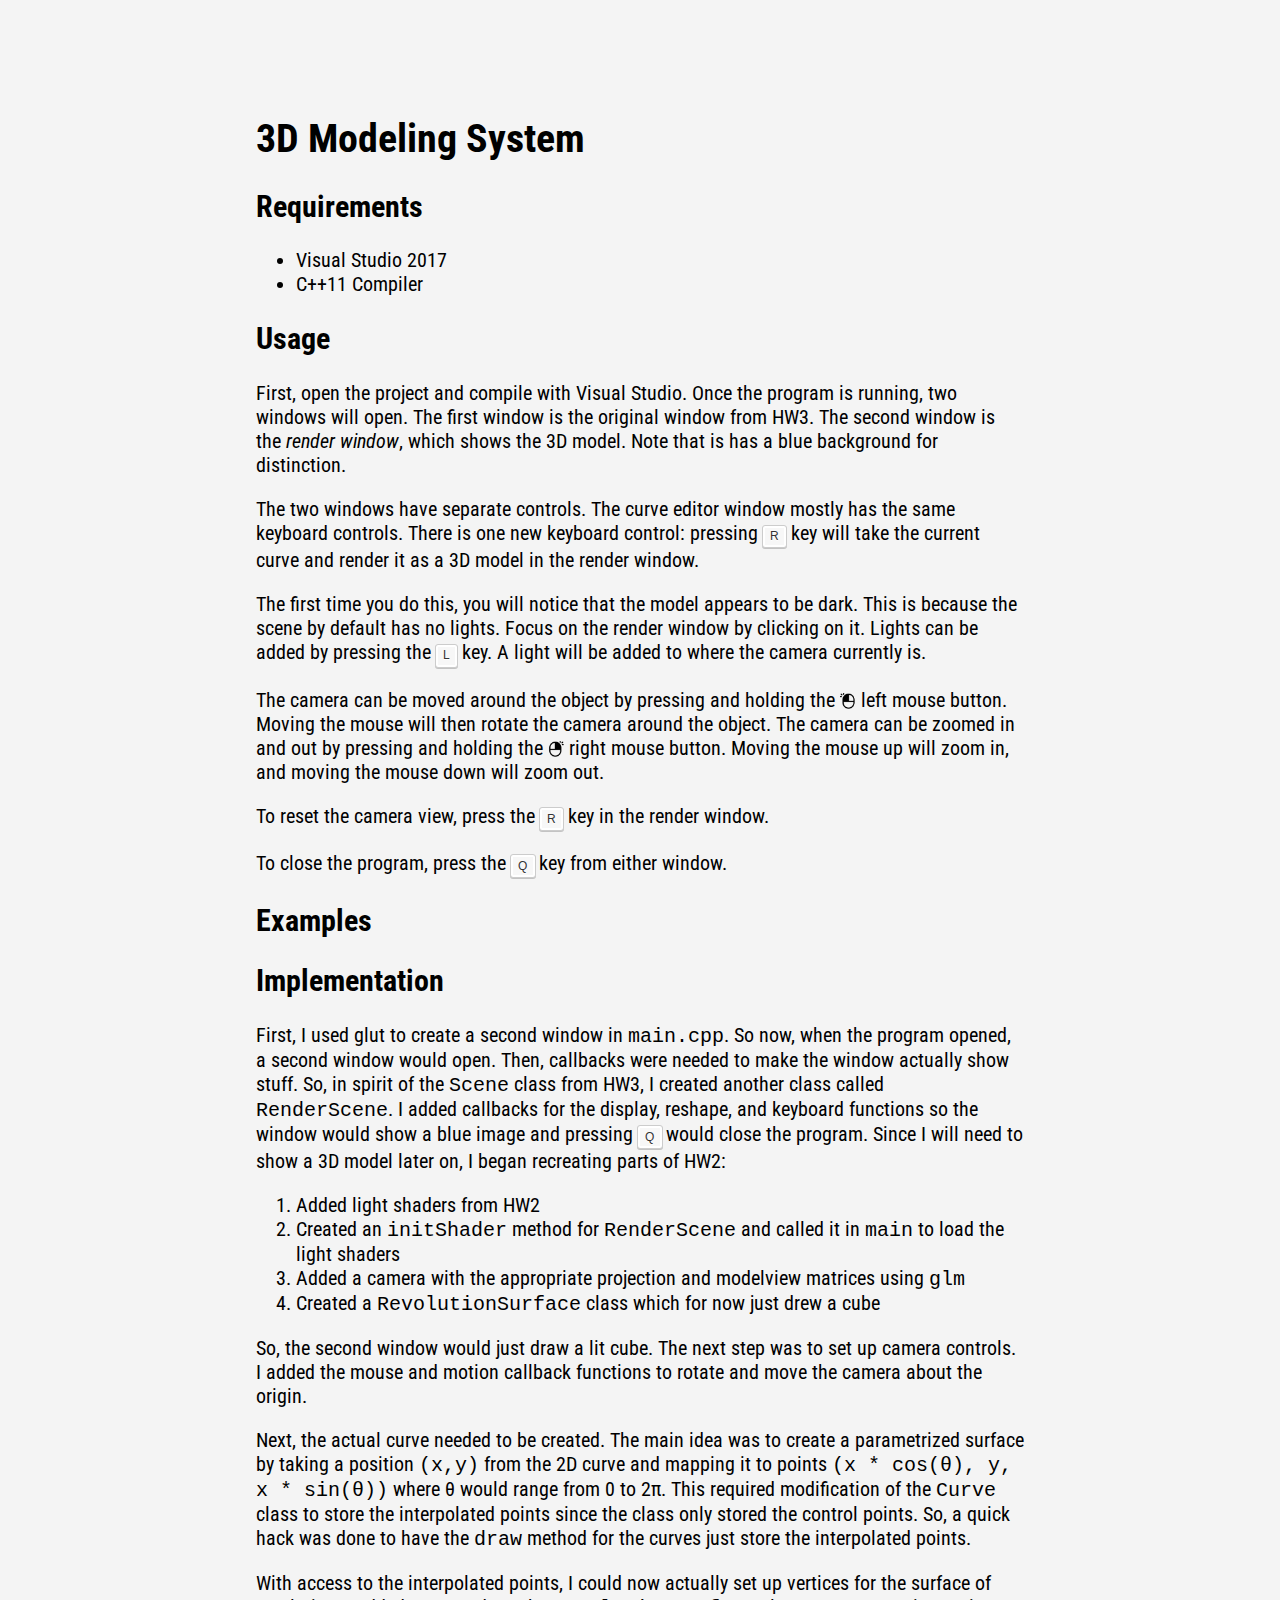
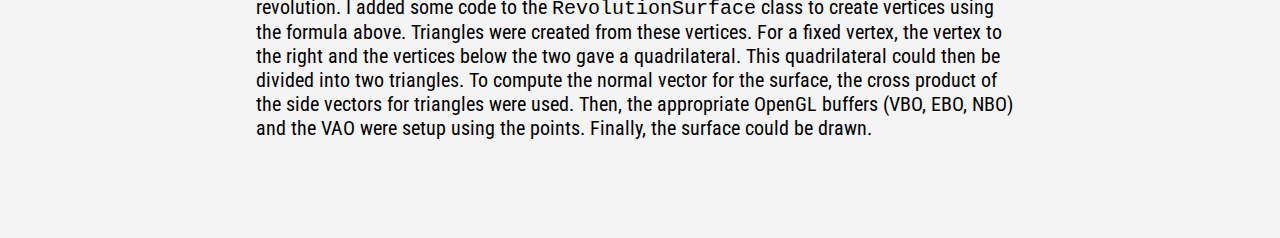
==== cse167-hw3-ec/index.html @ ba1a164c "Start on website" ====
<!DOCTYPE html>
<html lang="en">

<head>
    <meta charset="utf-8">
    <meta name="viewport" content="width=device-width, initial-scale=1">
	<title>3D Modeling System</title>
	<link rel="stylesheet" href="style.css">
</head>

<body>
    <div id="content">
        <h1>3D Modeling System</h1>
        <section id="requirements">
            <h2>Requirements</h2>
            <ul>
                <li>Visual Studio 2017</li>
                <li>C++11 Compiler</li>
            </ul>
        </section>

        <section id="usage">
            <h2>Usage</h2>
            <p>
                First, open the project and compile with Visual Studio. Once the
                program is running, two windows will open. The first window is
                the original window from HW3. The second window is the <em>render window</em>,
                which shows the 3D model. Note that is has a blue background for distinction.
            </p>
            <figure></figure>
            <p>
                The two windows have separate controls.
                The curve editor window mostly has the same keyboard controls.
                There is one new keyboard control: pressing <kbd>R</kbd> key will take
                the current curve and render it as a 3D model in the render window.
            </p>
            <figure></figure>
            <p>
                The first time you do this, you will notice that the model appears to be dark. This is because the
                scene by default has no lights. Focus on the render window by clicking on it. Lights can be added by pressing the
                <kbd>L</kbd> key. A light will be added to where the camera currently is.
            </p>
            <figure></figure>
            <p>
                The camera can be moved around the object by pressing and holding the <img src="assets/images/mouse-left-click.png" class="mouse-btn" /> left mouse button. Moving the mouse will then rotate
                the camera around the object. The camera can be zoomed in and out by pressing and holding the <img src="assets/images/mouse-right-click.png" class="mouse-btn" /> right mouse button.
                Moving the mouse up will zoom in, and moving the mouse down will zoom out.
            </p>
            <figure></figure>
            <p>
                To reset the camera view, press the <kbd>R</kbd> key in the render window.
            </p>
            <p>
                To close the program, press the <kbd>Q</kbd> key from either window.
            </p>
        </section>

        <section id="examples">
            <h2>Examples</h2>
        </section>

        <section id="implementation">
            <h2>Implementation</h2>
            <p>
            First, I used glut to create a second window in <code>main.cpp</code>. So now, when the program opened, a second window would open.
            Then, callbacks were needed to make the window actually show stuff. So, in spirit of the <code>Scene</code> class from HW3, I created
            another class called <code>RenderScene</code>. I added callbacks for the display, reshape, and keyboard functions so the window would show a blue image
            and pressing <kbd>Q</kbd> would close the program. Since I will need to show a 3D model later on, I began recreating parts of HW2:
            <ol>
                <li>Added light shaders from HW2</li>
                <li>Created an <code>initShader</code> method for <code>RenderScene</code> and called it in <code>main</code> to load the light shaders</li>
                <li>Added a camera with the appropriate projection and modelview matrices using <code>glm</code></li>
                <li>Created a <code>RevolutionSurface</code> class which for now just drew a cube</li>
            </ol>
            So, the second window would just draw a lit cube. The next step was to set up camera controls. I added the mouse and motion callback functions 
            to rotate and move the camera about the origin.
            </p>
            <p>
                Next, the actual curve needed to be created. The main idea was to create a parametrized surface by taking a position <code>(x,y)</code> from the 2D curve
                and mapping it to points <code>(x * cos(&theta;), y, x * sin(&theta;))</code> where &theta; would range from 0 to 2&pi;. This required modification of the <code>Curve</code> class
                to store the interpolated points since the class only stored the control points. So, a quick hack was done to have the <code>draw</code> method for the curves just store the interpolated points.
            <p>
                With access to the interpolated points, I could now actually set up vertices for the surface of revolution.
                I added some code to the <code>RevolutionSurface</code> class to create vertices using the formula above.
                Triangles were created from these vertices. For a fixed vertex, the vertex to the right and the vertices below the two
                gave a quadrilateral. This quadrilateral could then be divided into two triangles.
                To compute the normal vector for the surface, the cross product of the side vectors for triangles were used.
                Then, the appropriate OpenGL buffers (VBO, EBO, NBO) and the VAO were setup using the points. Finally, the
                surface could be drawn.
            </p>
        </section>
    </div>
</body>

</html>
---- cse167-hw3-ec/style.css ----
@import url('https://fonts.googleapis.com/css?family=Roboto+Condensed');

body {
    background-color: #f4f4f4;
    font-family: 'Roboto Condensed', sans-serif;
    font-size: 20px;
}

#content {
    margin: auto;
    padding-top: 4em;
    padding-bottom: 4em;
    max-width: 768px;
}

kbd {
    padding:0.2em 0.6em;
    border:1px solid #ccc;
    font-size:12px;
    font-family:Arial,Helvetica,sans-serif;
    background-color:#f7f7f7;
    color:#333;
    -moz-box-shadow:0 1px 0px rgba(0, 0, 0, 0.2),0 0 0 2px #ffffff inset;
    -webkit-box-shadow:0 1px 0px rgba(0, 0, 0, 0.2),0 0 0 2px #ffffff inset;
    box-shadow:0 1px 0px rgba(0, 0, 0, 0.2),0 0 0 2px #ffffff inset;
    -moz-border-radius:3px;
    -webkit-border-radius:3px;
    border-radius:3px;
    display:inline-block;
    margin: 0 -0.1em;
    text-shadow:0 1px 0 #fff;
    line-height:1.4;
    white-space:nowrap;
}

.mouse-btn {
    vertical-align: middle;
    width: 16px;
    height: 16px;
}
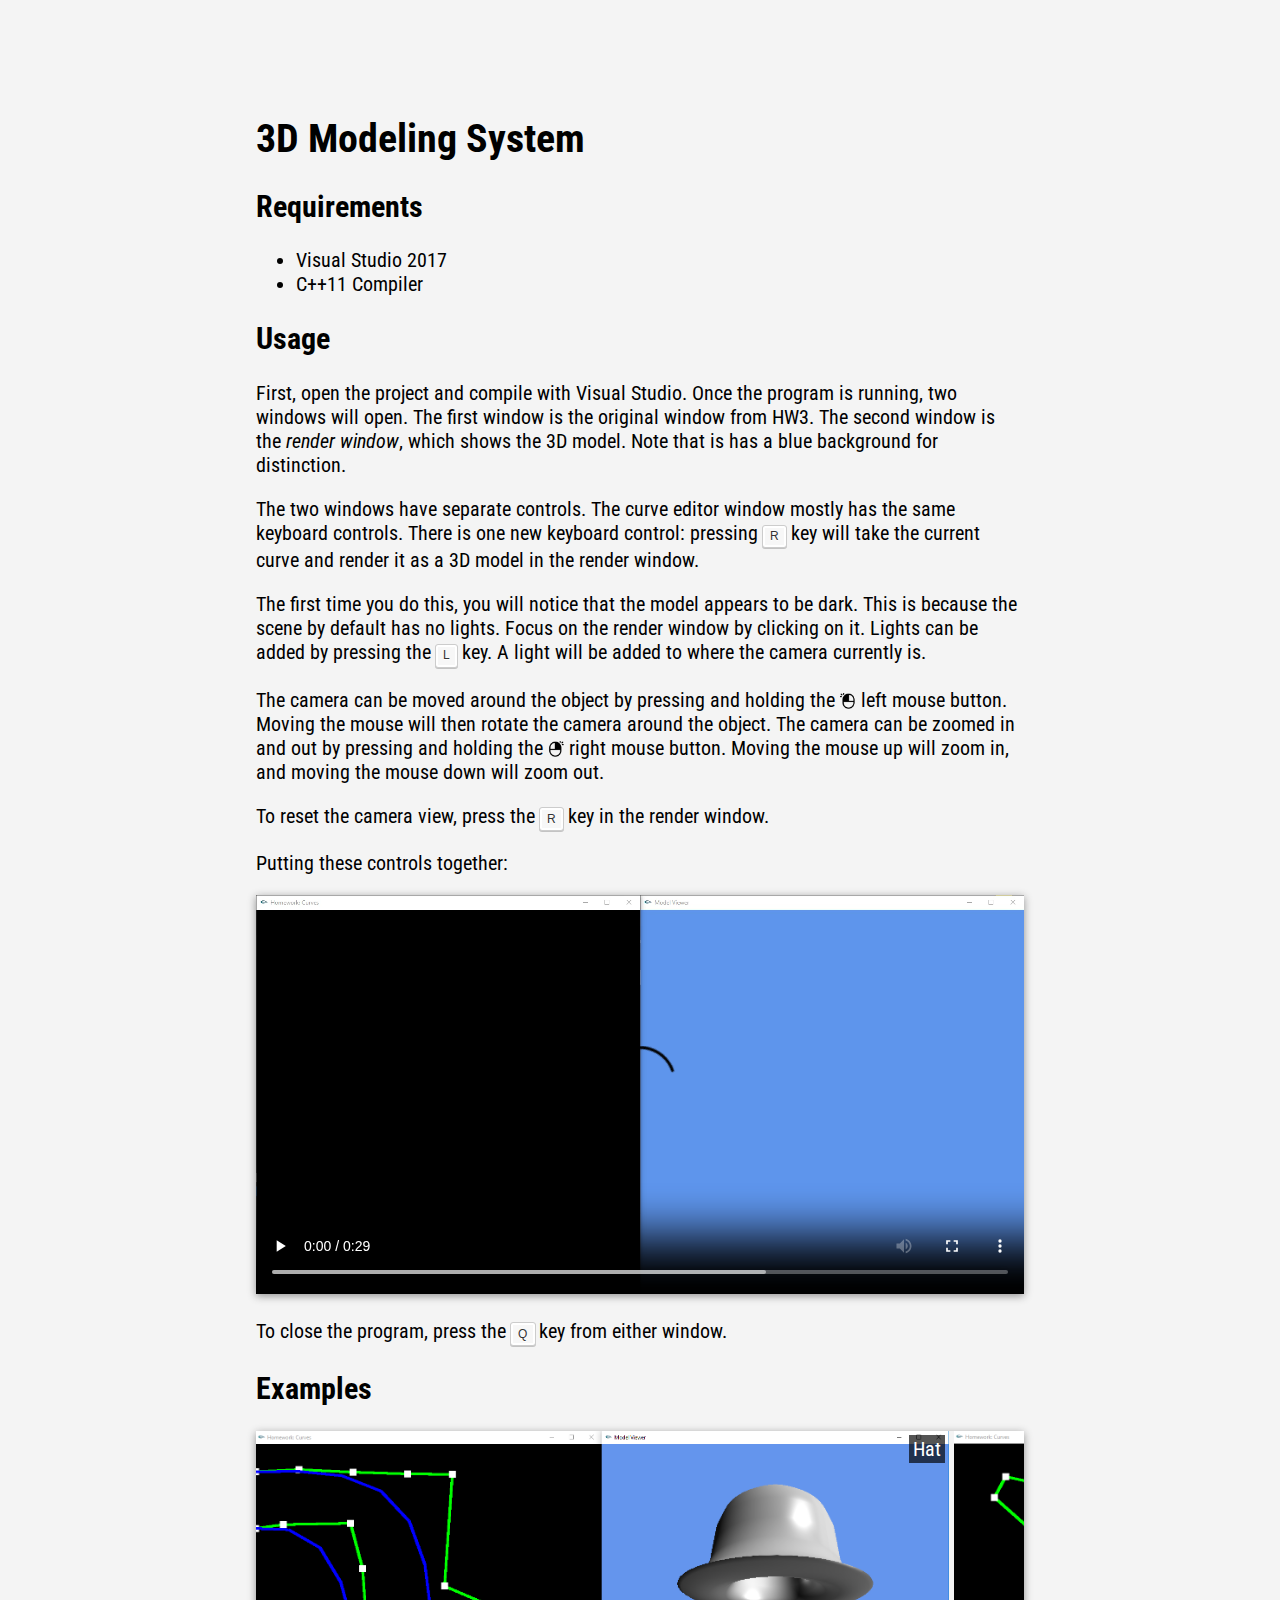
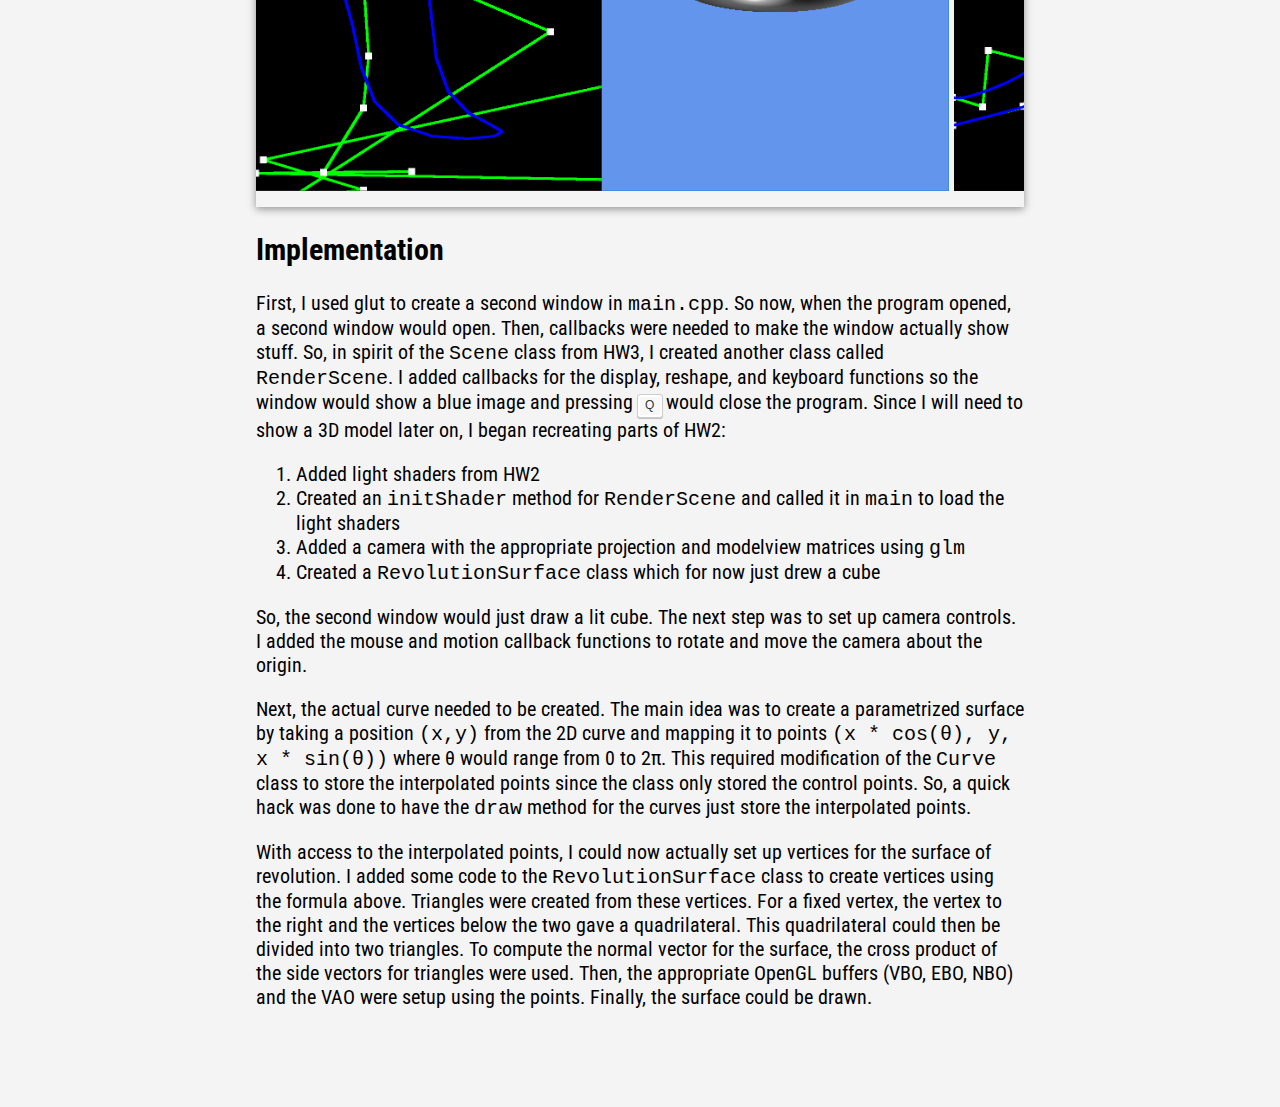
==== commit 3237b802: "Add figures to HW3 EC site" ====
--- a/cse167-hw3-ec/index.html
+++ b/cse167-hw3-ec/index.html
@@ -50,13 +50,42 @@
             <p>
                 To reset the camera view, press the <kbd>R</kbd> key in the render window.
             </p>
+            <figure>
+                <p>
+                    Putting these controls together:
+                </p>
+                <video id="usage-vid" class="shadowed" src="assets/videos/usage.webm" controls>
+                </video>
+            </figure>
             <p>
                 To close the program, press the <kbd>Q</kbd> key from either window.
             </p>
         </section>
 
-        <section id="examples">
+        <section>
             <h2>Examples</h2>
+            <div id="examples" class="shadowed">
+                <figure>
+                    <img src="assets/images/hat.png" />
+                    <figcaption>Hat</figcaption>
+                </figure>
+                <figure>
+                    <img src="assets/images/bowl.png" />
+                    <figcaption>Bowl</figcaption>
+                </figure>
+                <figure>
+                    <img src="assets/images/donut.png" />
+                    <figcaption>Donut</figcaption>
+                </figure>
+                <figure>
+                    <img src="assets/images/glass.png" />
+                    <figcaption>Martini Glass</figcaption>
+                </figure>
+                <figure>
+                    <img src="assets/images/pawn.png" />
+                    <figcaption>Chess Pawn</figcaption>
+                </figure>
+            </div>
         </section>
 
         <section id="implementation">
--- a/cse167-hw3-ec/style.css
+++ b/cse167-hw3-ec/style.css
@@ -37,4 +37,47 @@
     vertical-align: middle;
     width: 16px;
     height: 16px;
+}
+
+#usage-vid {
+    max-width: 100%;
+}
+
+.shadowed {
+    box-shadow: 0px 2px 8px 0px #909090;
+}
+
+figure {
+    margin: 0px;
+}
+
+#examples {
+    white-space: nowrap;
+    width: 100%;
+    max-height: 360px;
+    overflow-y: hidden;
+    overflow-x: auto;
+    padding-bottom: 16px;
+}
+
+#examples figure {
+    display: inline-block;
+    height: 100%;
+    position: relative;
+}
+
+#examples figure figcaption {
+    position: absolute;
+    top: 4px;
+    right: 4px;
+    color: #ffffff;
+    display: block;
+    z-index: 10;
+    background-color: rgba(0, 0, 0, 0.67);
+    padding: 2px 4px 2px 4px;
+}
+
+#examples figure img {
+    height: 360px;
+    display: block;
 }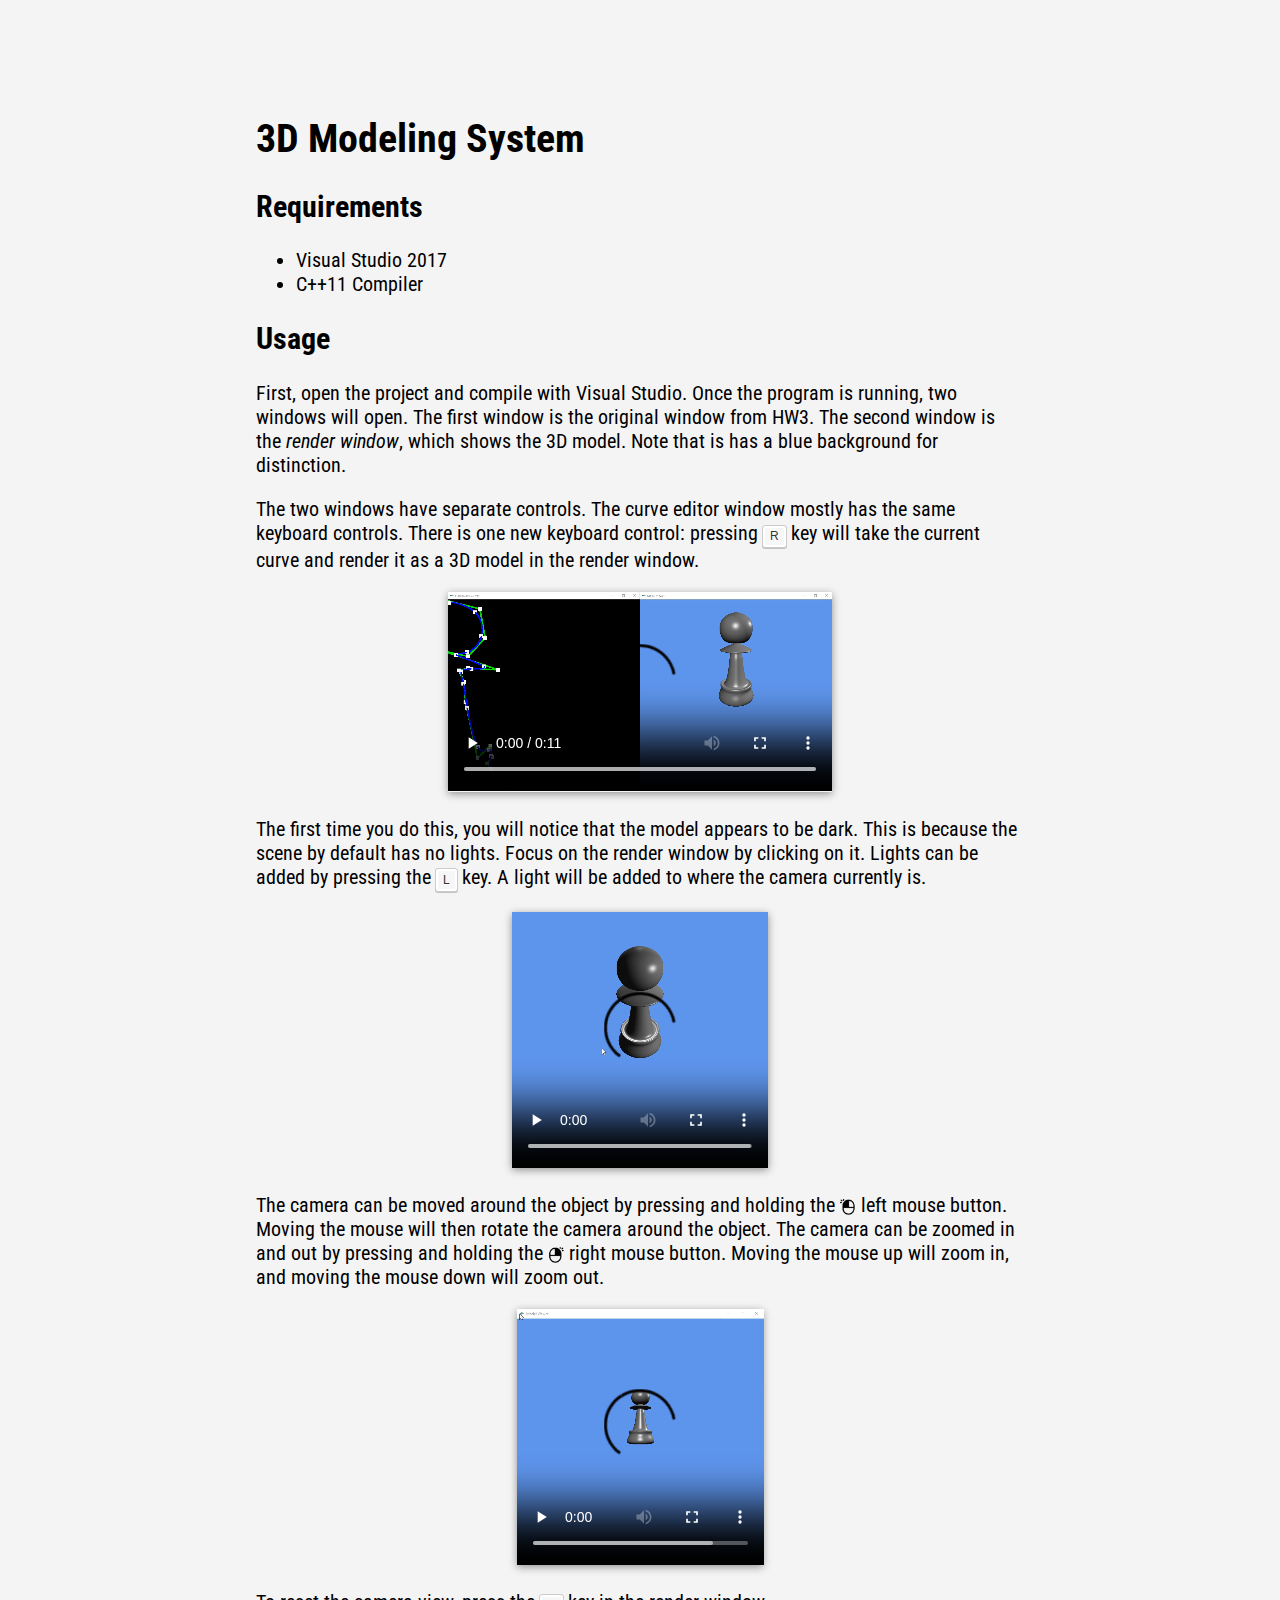
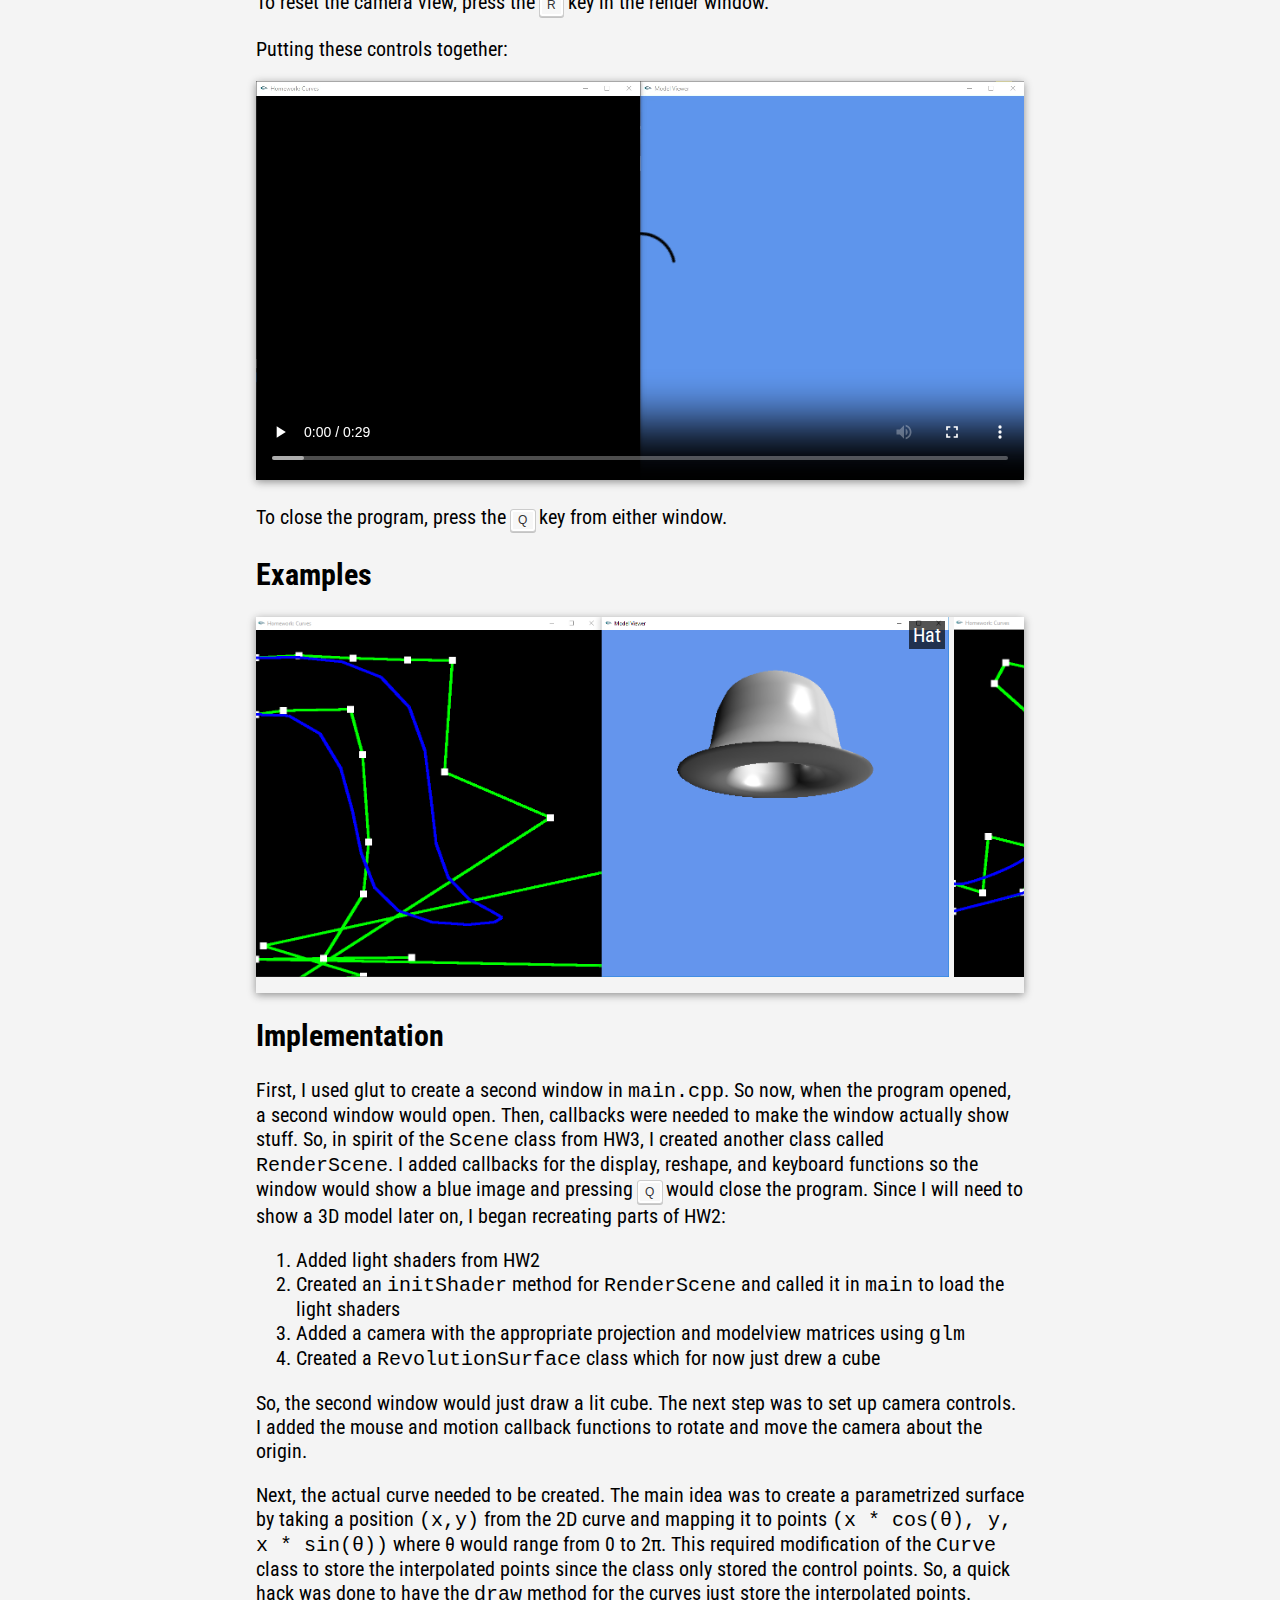
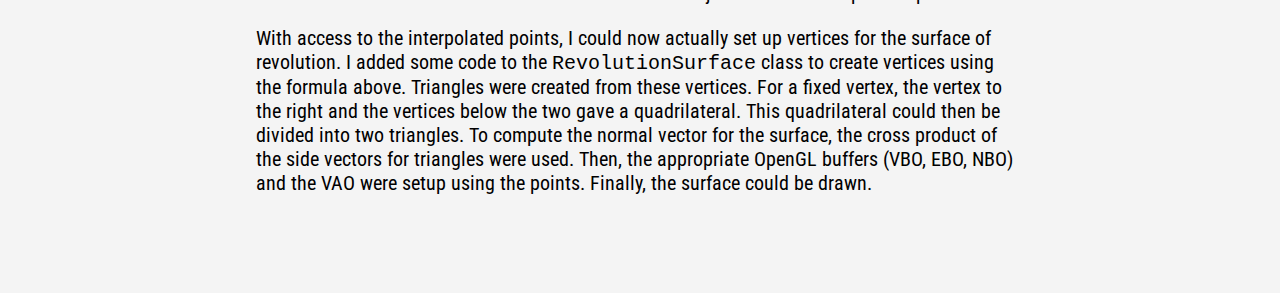
==== commit e4eb954d: "Add more demo videos" ====
--- a/cse167-hw3-ec/index.html
+++ b/cse167-hw3-ec/index.html
@@ -34,19 +34,28 @@
                 There is one new keyboard control: pressing <kbd>R</kbd> key will take
                 the current curve and render it as a 3D model in the render window.
             </p>
-            <figure></figure>
+            <figure class="demo-vid">
+                <video class="shadowed" src="assets/videos/rendering.webm" controls>
+                </video>
+            </figure>
             <p>
                 The first time you do this, you will notice that the model appears to be dark. This is because the
                 scene by default has no lights. Focus on the render window by clicking on it. Lights can be added by pressing the
                 <kbd>L</kbd> key. A light will be added to where the camera currently is.
             </p>
-            <figure></figure>
+            <figure class="demo-vid">
+                <video class="shadowed" src="assets/videos/lights.webm" controls>
+                </video>
+            </figure>
             <p>
                 The camera can be moved around the object by pressing and holding the <img src="assets/images/mouse-left-click.png" class="mouse-btn" /> left mouse button. Moving the mouse will then rotate
                 the camera around the object. The camera can be zoomed in and out by pressing and holding the <img src="assets/images/mouse-right-click.png" class="mouse-btn" /> right mouse button.
                 Moving the mouse up will zoom in, and moving the mouse down will zoom out.
             </p>
-            <figure></figure>
+            <figure class="demo-vid">
+                <video class="demo-vid shadowed" src="assets/videos/camera.webm" controls>
+                </video>
+            </figure>
             <p>
                 To reset the camera view, press the <kbd>R</kbd> key in the render window.
             </p>
--- a/cse167-hw3-ec/style.css
+++ b/cse167-hw3-ec/style.css
@@ -80,4 +80,14 @@
 #examples figure img {
     height: 360px;
     display: block;
+}
+
+.demo-vid {
+    text-align: center;
+}
+
+.demo-vid video {
+    display: inline-block;
+    max-width: 50%;
+    max-height: 256px;
 }